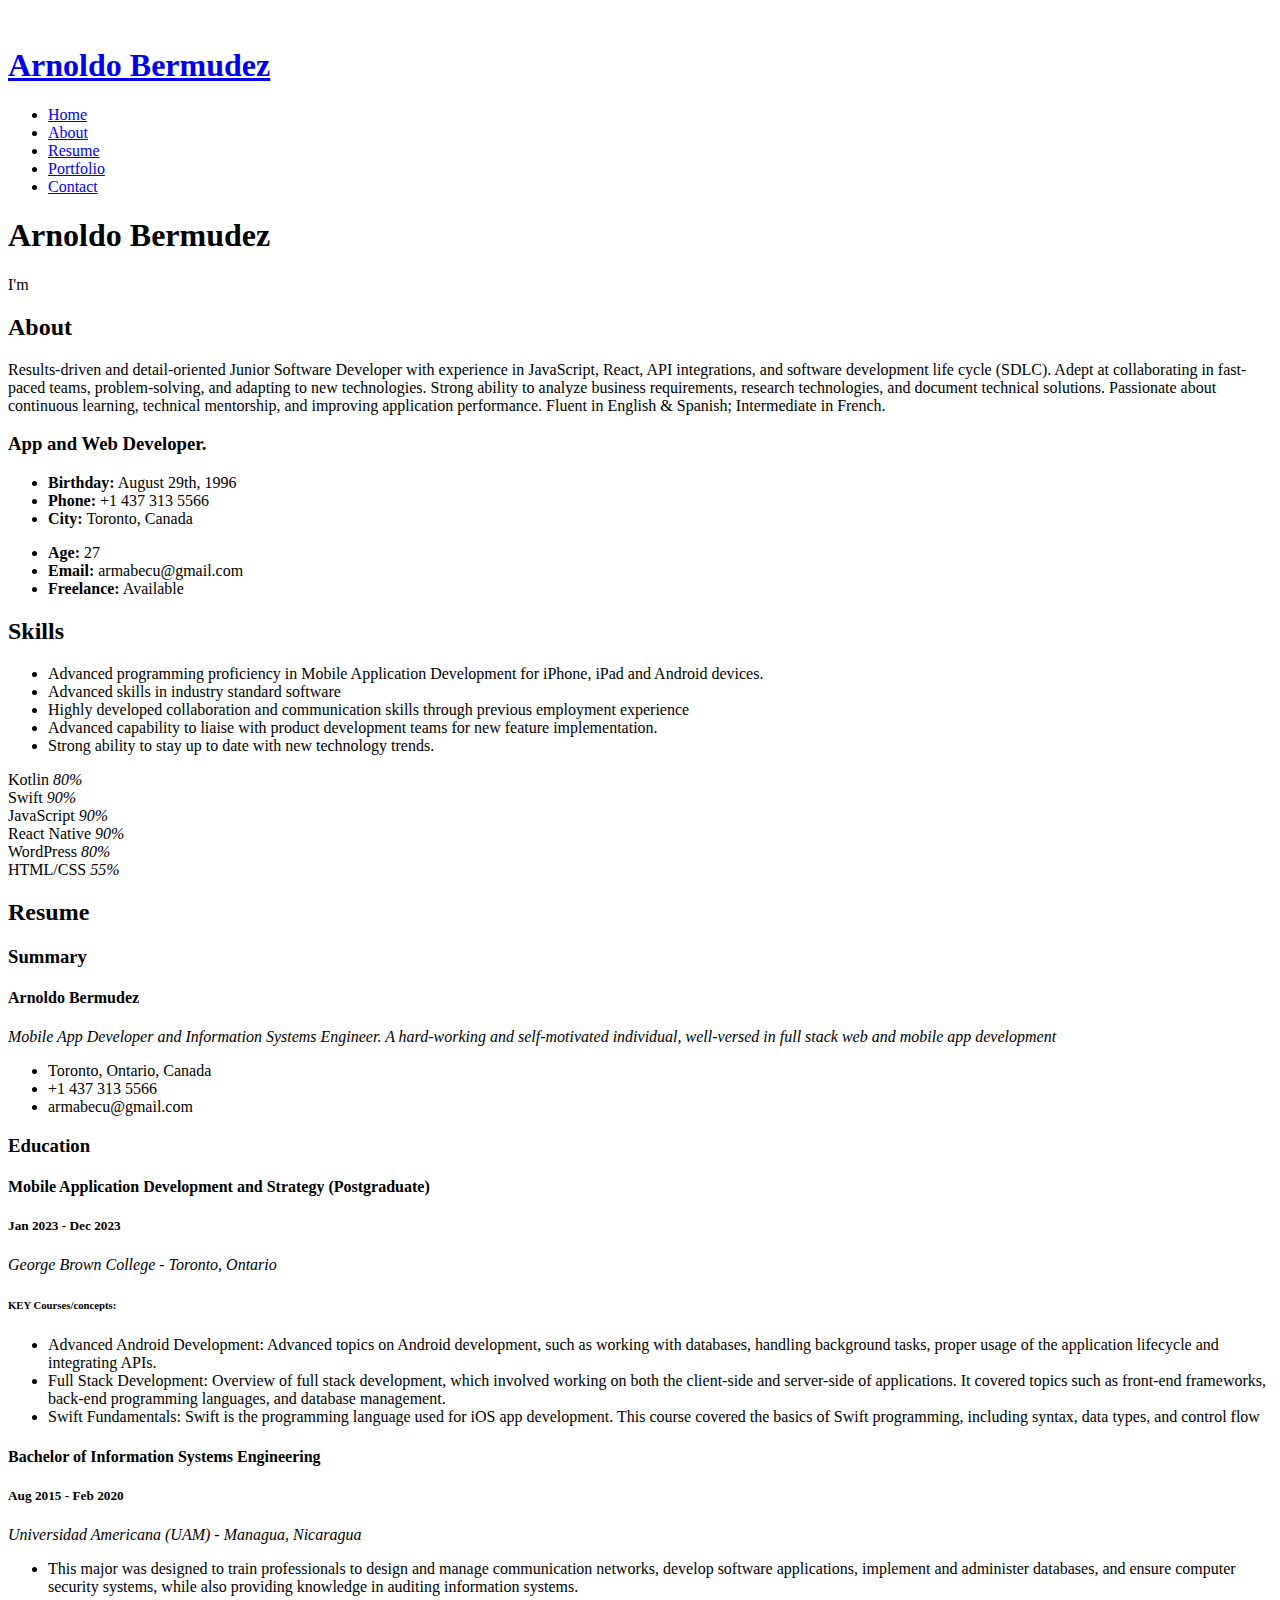
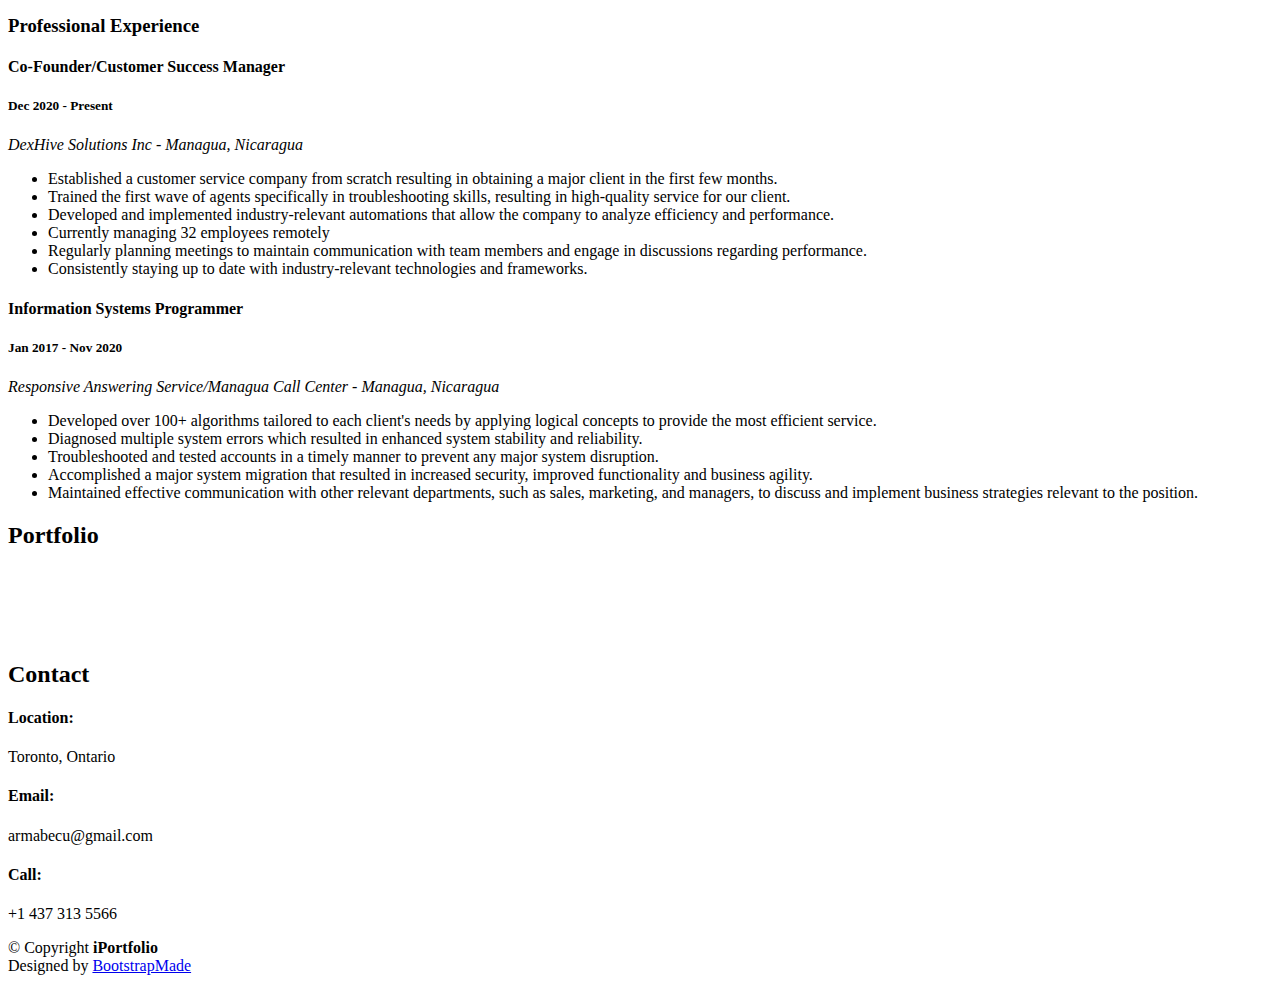
==== index.html @ 8bf71d26 "Update index.html" ====
<!DOCTYPE html>
<html lang="en">

<head>
  <meta charset="utf-8">
  <meta content="width=device-width, initial-scale=1.0" name="viewport">

  <title>Arnoldo Bermudez Portfolio Website</title>
  <meta content="" name="description">
  <meta content="" name="keywords">

  <!-- Favicons -->
  <link href="assets/img/favicon.png" rel="icon">
  <link href="assets/img/apple-touch-icon.png" rel="apple-touch-icon">

  <!-- Google Fonts -->
  <link
    href="https://fonts.googleapis.com/css?family=Open+Sans:300,300i,400,400i,600,600i,700,700i|Raleway:300,300i,400,400i,500,500i,600,600i,700,700i|Poppins:300,300i,400,400i,500,500i,600,600i,700,700i"
    rel="stylesheet">

  <!-- Vendor CSS Files -->
  <link href="assets/vendor/aos/aos.css" rel="stylesheet">
  <link href="assets/vendor/bootstrap/css/bootstrap.min.css" rel="stylesheet">
  <link href="assets/vendor/bootstrap-icons/bootstrap-icons.css" rel="stylesheet">
  <link href="assets/vendor/boxicons/css/boxicons.min.css" rel="stylesheet">
  <link href="assets/vendor/glightbox/css/glightbox.min.css" rel="stylesheet">
  <link href="assets/vendor/swiper/swiper-bundle.min.css" rel="stylesheet">

  <!-- Template Main CSS File -->
  <link href="assets/css/style.css" rel="stylesheet">

  <!-- =======================================================
  * Template Name: iPortfolio
  * Updated: Sep 18 2023 with Bootstrap v5.3.2
  * Template URL: https://bootstrapmade.com/iportfolio-bootstrap-portfolio-websites-template/
  * Author: BootstrapMade.com
  * License: https://bootstrapmade.com/license/
  ======================================================== -->
</head>

<body>

  <!-- ======= Mobile nav toggle button ======= -->
  <i class="bi bi-list mobile-nav-toggle d-xl-none"></i>

  <!-- ======= Header ======= -->
  <header id="header">
    <div class="d-flex flex-column">

      <div class="profile">
        <img src="assets/img/arnoldopic.jpg" alt="" class="img-fluid rounded-circle">
        <h1 class="text-light"><a href="index.html">Arnoldo Bermudez</a></h1>
        <div class="social-links mt-3 text-center">
          <a href="https://github.com/armabecu" target="_blank" class="github"><i class="bx bxl-github"></i></a>
          <a href="https://www.linkedin.com/in/arnoldo-m-bermudez-371217135/" target="_blank" class="linkedin"><i
              class="bx bxl-linkedin"></i></a>
        </div>
      </div>

      <nav id="navbar" class="nav-menu navbar">
        <ul>
          <li><a href="#hero" class="nav-link scrollto active"><i class="bx bx-home"></i> <span>Home</span></a></li>
          <li><a href="#about" class="nav-link scrollto"><i class="bx bx-user"></i> <span>About</span></a></li>
          <li><a href="#resume" class="nav-link scrollto"><i class="bx bx-file-blank"></i> <span>Resume</span></a></li>
          <li><a href="#portfolio" class="nav-link scrollto"><i class="bx bx-book-content"></i>
              <span>Portfolio</span></a></li>
          <li><a href="#contact" class="nav-link scrollto"><i class="bx bx-envelope"></i> <span>Contact</span></a></li>
        </ul>
      </nav><!-- .nav-menu -->
    </div>
  </header><!-- End Header -->

  <!-- ======= Hero Section ======= -->
  <section id="hero" class="d-flex flex-column justify-content-center align-items-center">
    <div class="hero-container" data-aos="fade-in">
      <h1>Arnoldo Bermudez</h1>
      <p>I'm <span class="typed" data-typed-items="a developer, an Engineer, a problem Solver"></span></p>
    </div>
  </section><!-- End Hero -->

  <main id="main">

    <!-- ======= About Section ======= -->
    <section id="about" class="about">
      <div class="container">

        <div class="section-title">
          <h2>About</h2>
          <p>Results-driven and detail-oriented Junior Software Developer with experience in JavaScript, React, API integrations, and software development life cycle (SDLC). Adept at collaborating in fast-paced teams, problem-solving, and adapting to new technologies. Strong ability to analyze business requirements, research technologies, and document technical solutions. Passionate about continuous learning, technical mentorship, and improving application performance. Fluent in English & Spanish; Intermediate in French. </p>
        </div>

        <div class="row">
          <!-- <div class="col-lg-4" data-aos="fade-right">
            <img src="assets/img/profile-img.jpg" class="img-fluid" alt="">
          </div> -->
          <div class="col-lg-8 pt-4 pt-lg-0 content" data-aos="fade-left">
            <h3>App and Web Developer.</h3>
            <div class="row">
              <div class="col-lg-6">
                <ul>
                  <li><i class="bi bi-chevron-right"></i> <strong>Birthday:</strong> <span>August 29th, 1996</span></li>
                  <!-- <li><i class="bi bi-chevron-right"></i> <strong>Website:</strong> <span>www.example.com</span></li> -->
                  <li><i class="bi bi-chevron-right"></i> <strong>Phone:</strong> <span>+1 437 313 5566</span></li>
                  <li><i class="bi bi-chevron-right"></i> <strong>City:</strong> <span>Toronto, Canada</span></li>
                </ul>
              </div>
              <div class="col-lg-6">
                <ul>
                  <li><i class="bi bi-chevron-right"></i> <strong>Age:</strong> <span>27</span></li>
                  <!-- <li><i class="bi bi-chevron-right"></i> <strong>Degree:</strong> <span>Master</span></li> -->
                  <li><i class="bi bi-chevron-right"></i> <strong>Email:</strong> <span>armabecu@gmail.com</span></li>
                  <li><i class="bi bi-chevron-right"></i> <strong>Freelance:</strong> <span>Available</span></li>
                </ul>
              </div>
            </div>
          </div>
        </div>

      </div>
    </section><!-- End About Section -->

    <!-- ======= Skills Section ======= -->
    <section id="skills" class="skills section-bg">
      <div class="container">

        <div class="section-title">
          <h2>Skills</h2>
          <ul>

            <li>Advanced programming proficiency in Mobile Application Development for iPhone, iPad and Android devices.
            </li>
            <li>Advanced skills in industry standard software</li>
            <li>Highly developed collaboration and communication skills through previous employment experience</li>
            <li>Advanced capability to liaise with product development teams for new feature implementation.</li>
            <li>Strong ability to stay up to date with new technology trends. </li>

          </ul>


        </div>

        <div class="row skills-content">

          <div class="col-lg-6" data-aos="fade-up">

            <div class="progress">
              <span class="skill">Kotlin <i class="val">80%</i></span>
              <div class="progress-bar-wrap">
                <div class="progress-bar" role="progressbar" aria-valuenow="80" aria-valuemin="0" aria-valuemax="100">
                </div>
              </div>
            </div>

            <div class="progress">
              <span class="skill">Swift <i class="val">90%</i></span>
              <div class="progress-bar-wrap">
                <div class="progress-bar" role="progressbar" aria-valuenow="90" aria-valuemin="0" aria-valuemax="100">
                </div>
              </div>
            </div>

            <div class="progress">
              <span class="skill">JavaScript <i class="val">90%</i></span>
              <div class="progress-bar-wrap">
                <div class="progress-bar" role="progressbar" aria-valuenow="90" aria-valuemin="0" aria-valuemax="100">
                </div>
              </div>
            </div>

          </div>

          <div class="col-lg-6" data-aos="fade-up" data-aos-delay="100">

            <div class="progress">
              <span class="skill">React Native <i class="val">90%</i></span>
              <div class="progress-bar-wrap">
                <div class="progress-bar" role="progressbar" aria-valuenow="90" aria-valuemin="0" aria-valuemax="100">
                </div>
              </div>
            </div>

            <div class="progress">
              <span class="skill">WordPress <i class="val">80%</i></span>
              <div class="progress-bar-wrap">
                <div class="progress-bar" role="progressbar" aria-valuenow="80" aria-valuemin="0" aria-valuemax="100">
                </div>
              </div>
            </div>

            <div class="progress">
              <span class="skill">HTML/CSS <i class="val">55%</i></span>
              <div class="progress-bar-wrap">
                <div class="progress-bar" role="progressbar" aria-valuenow="85" aria-valuemin="0" aria-valuemax="100">
                </div>
              </div>
            </div>

          </div>

        </div>

      </div>
    </section><!-- End Skills Section -->

    <!-- ======= Resume Section ======= -->
    <section id="resume" class="resume">
      <div class="container">

        <div class="section-title">
          <h2>Resume</h2>
        </div>

        <div class="row">
          <div class="col-lg-6" data-aos="fade-up">
            <h3 class="resume-title">Summary</h3>
            <div class="resume-item pb-0">
              <h4>Arnoldo Bermudez</h4>
              <p><em>Mobile App Developer and Information Systems Engineer. A hard-working and self-motivated individual,
                  well-versed in full stack web and mobile app development</em></p>
              <ul>
                <li>Toronto, Ontario, Canada</li>
                <li>+1 437 313 5566</li>
                <li>armabecu@gmail.com</li>
              </ul>
            </div>

            <h3 class="resume-title">Education</h3>
            <div class="resume-item">
              <h4>Mobile Application Development and Strategy (Postgraduate)</h4>
              <h5>Jan 2023 - Dec 2023</h5>
              <p><em>George Brown College - Toronto, Ontario</em></p>
              <h6>KEY Courses/concepts:</h6>
              <ul>
                <li>Advanced Android Development: Advanced topics on Android development, such as working with
                  databases, handling background tasks, proper usage of the application lifecycle and integrating APIs.
                </li>
                <li>Full Stack Development: Overview of full stack development, which involved working on both the
                  client-side and server-side of applications. It covered topics such as front-end frameworks, back-end
                  programming languages, and database management.
                </li>
                <li>Swift Fundamentals: Swift is the programming language used for iOS app development. This course
                  covered the basics of Swift programming, including syntax, data types, and control flow
                </li>
              </ul>
            </div>
            <div class="resume-item">
              <h4>Bachelor of Information Systems Engineering</h4>
              <h5>Aug 2015 - Feb 2020</h5>
              <p><em>Universidad Americana (UAM) - Managua, Nicaragua</em></p>
              <ul>
                <li>This major was designed to train professionals to design and manage communication networks, develop
                  software applications, implement and administer databases, and ensure computer security systems, while
                  also providing knowledge in auditing information systems.
                </li>
              </ul>
            </div>
          </div>
          <div class="col-lg-6" data-aos="fade-up" data-aos-delay="100">
            <h3 class="resume-title">Professional Experience</h3>
            <div class="resume-item">
              <h4>Co-Founder/Customer Success Manager</h4>
              <h5>Dec 2020 - Present</h5>
              <p><em>DexHive Solutions Inc - Managua, Nicaragua</em></p>
              <ul>
                <li>Established a customer service company from scratch resulting in obtaining a major client in the
                  first few months. </li>
                <li>Trained the first wave of agents specifically in troubleshooting skills, resulting in high-quality
                  service for our client.</li>
                <li>Developed and implemented industry-relevant automations that allow the company to analyze efficiency
                  and performance.</li>
                <li>Currently managing 32 employees remotely </li>
                <li>Regularly planning meetings to maintain communication with team members and engage in discussions
                  regarding performance.</li>
                <li>Consistently staying up to date with industry-relevant technologies and frameworks. </li>
              </ul>
            </div>
            <div class="resume-item">
              <h4>Information Systems Programmer</h4>
              <h5>Jan 2017 - Nov 2020</h5>
              <p><em>Responsive Answering Service/Managua Call Center - Managua, Nicaragua</em></p>
              <ul>
                <li>Developed over 100+ algorithms tailored to each client's needs by applying logical concepts to
                  provide the most efficient service.</li>
                <li>Diagnosed multiple system errors which resulted in enhanced system stability and reliability.</li>
                <li>Troubleshooted and tested accounts in a timely manner to prevent any major system disruption.</li>
                <li>Accomplished a major system migration that resulted in increased security, improved functionality
                  and business agility. </li>
                <li>Maintained effective communication with other relevant departments, such as sales, marketing, and
                  managers, to discuss and implement business strategies relevant to the position.</li>
              </ul>
            </div>
          </div>
        </div>

      </div>
    </section><!-- End Resume Section -->

    <!-- ======= Portfolio Section ======= -->
    <section id="portfolio" class="portfolio section-bg">
      <div class="container">

        <div class="section-title">
          <h2>Portfolio</h2>
        </div>

        <!-- <div class="row" data-aos="fade-up">
          <div class="col-lg-12 d-flex justify-content-center">
            <ul id="portfolio-flters">
              <li data-filter="*" class="filter-active">All</li>
              <li data-filter=".filter-app">App</li>
              <li data-filter=".filter-card">Card</li>
              <li data-filter=".filter-web">Web</li>
            </ul>
          </div>
        </div> -->

        <div class="row portfolio-container" data-aos="fade-up" data-aos-delay="100">

          <div class="col-lg-4 col-md-6 portfolio-item filter-app">
            <div class="portfolio-wrap">
              <img src="assets/img/portfolio/sportlyst.jpg" class="img-fluid" alt="">
              <div class="portfolio-links">
                <a href="assets/img/portfolio/sportlyst.jpg" data-gallery="portfolioGallery"
                  class="portfolio-lightbox" title="Sportlyst App"><i class="bx bx-plus"></i></a>
                <a href="https://github.com/AayRatt/Sportlyst" target="_blank" title="See project in Github"><i class="bx bx-link"></i></a>
              </div>
            </div>
          </div>

          <div class="col-lg-4 col-md-6 portfolio-item filter-web">
            <div class="portfolio-wrap">
              <img src="assets/img/portfolio/rental.jpg" class="img-fluid" alt="">
              <div class="portfolio-links">
                <a href="assets/img/portfolio/rental.jpg" data-gallery="portfolioGallery"
                  class="portfolio-lightbox" title="Car Rental App"><i class="bx bx-plus"></i></a>
                <a href="https://github.com/armabecu/UserApp" target="_blank" title="See project in Github"><i class="bx bx-link"></i></a>
              </div>
            </div>
          </div>

          <div class="col-lg-4 col-md-6 portfolio-item filter-app">
            <div class="portfolio-wrap">
              <img src="assets/img/portfolio/seatgeek.jpg" class="img-fluid" alt="">
              <div class="portfolio-links">
                <a href="assets/img/portfolio/seatgeek.jpg" data-gallery="portfolioGallery"
                  class="portfolio-lightbox" title="Event Finder App"><i class="bx bx-plus"></i></a>
                <a href="https://github.com/armabecu"  target="_blank" title="See project in Github"><i class="bx bx-link"></i></a>
              </div>
            </div>
          </div>

          <div class="col-lg-4 col-md-6 portfolio-item filter-card">
            <div class="portfolio-wrap">
              <img src="assets/img/portfolio/parks.jpg" class="img-fluid" alt="">
              <div class="portfolio-links">
                <a href="assets/img/portfolio/parks.jpg" data-gallery="portfolioGallery"
                  class="portfolio-lightbox" title="National Parks App"><i class="bx bx-plus"></i></a>
                <a href="https://github.com/armabecu/USNationalParks" target="_blank"  title="See project in Github"><i class="bx bx-link"></i></a>
              </div>
            </div>
          </div>

          <!-- <div class="col-lg-4 col-md-6 portfolio-item filter-web">
            <div class="portfolio-wrap">
              <img src="assets/img/portfolio/portfolio-5.jpg" class="img-fluid" alt="">
              <div class="portfolio-links">
                <a href="assets/img/portfolio/portfolio-5.jpg" data-gallery="portfolioGallery"
                  class="portfolio-lightbox" title="Web 2"><i class="bx bx-plus"></i></a>
                <a href="portfolio-details.html" title="See project in Github"><i class="bx bx-link"></i></a>
              </div>
            </div>
          </div> -->

          <!-- <div class="col-lg-4 col-md-6 portfolio-item filter-app">
            <div class="portfolio-wrap">
              <img src="assets/img/portfolio/portfolio-6.jpg" class="img-fluid" alt="">
              <div class="portfolio-links">
                <a href="assets/img/portfolio/portfolio-6.jpg" data-gallery="portfolioGallery"
                  class="portfolio-lightbox" title="App 3"><i class="bx bx-plus"></i></a>
                <a href="portfolio-details.html" title="See project in Github"><i class="bx bx-link"></i></a>
              </div>
            </div>
          </div>

          <div class="col-lg-4 col-md-6 portfolio-item filter-card">
            <div class="portfolio-wrap">
              <img src="assets/img/portfolio/portfolio-7.jpg" class="img-fluid" alt="">
              <div class="portfolio-links">
                <a href="assets/img/portfolio/portfolio-7.jpg" data-gallery="portfolioGallery"
                  class="portfolio-lightbox" title="Card 1"><i class="bx bx-plus"></i></a>
                <a href="portfolio-details.html" title="See project in Github"><i class="bx bx-link"></i></a>
              </div>
            </div>
          </div>

          <div class="col-lg-4 col-md-6 portfolio-item filter-card">
            <div class="portfolio-wrap">
              <img src="assets/img/portfolio/portfolio-8.jpg" class="img-fluid" alt="">
              <div class="portfolio-links">
                <a href="assets/img/portfolio/portfolio-8.jpg" data-gallery="portfolioGallery"
                  class="portfolio-lightbox" title="Card 3"><i class="bx bx-plus"></i></a>
                <a href="portfolio-details.html" title="See project in Github"><i class="bx bx-link"></i></a>
              </div>
            </div>
          </div>

          <div class="col-lg-4 col-md-6 portfolio-item filter-web">
            <div class="portfolio-wrap">
              <img src="assets/img/portfolio/portfolio-9.jpg" class="img-fluid" alt="">
              <div class="portfolio-links">
                <a href="assets/img/portfolio/portfolio-9.jpg" data-gallery="portfolioGallery"
                  class="portfolio-lightbox" title="Web 3"><i class="bx bx-plus"></i></a>
                <a href="portfolio-details.html" title="See project in Github"><i class="bx bx-link"></i></a>
              </div>
            </div>
          </div> -->

        </div>

      </div>
    </section><!-- End Portfolio Section -->

    <!-- ======= Contact Section ======= -->
    <section id="contact" class="contact">
      <div class="container">

        <div class="section-title">
          <h2>Contact</h2>
        </div>

        <div class="row" data-aos="fade-in">

          <div class="col-lg-5 d-flex align-items-stretch">
            <div class="info">
              <div class="address">
                <i class="bi bi-geo-alt"></i>
                <h4>Location:</h4>
                <p>Toronto, Ontario</p>
              </div>

              <div class="email">
                <i class="bi bi-envelope"></i>
                <h4>Email:</h4>
                <p>armabecu@gmail.com</p>
              </div>

              <div class="phone">
                <i class="bi bi-phone"></i>
                <h4>Call:</h4>
                <p>+1 437 313 5566</p>
              </div>
            </div>

          </div>

          <!-- <div class="col-lg-7 mt-5 mt-lg-0 d-flex align-items-stretch">
            <form action="forms/contact.php" method="post" role="form" class="php-email-form">
              <div class="row">
                <div class="form-group col-md-6">
                  <label for="name">Your Name</label>
                  <input type="text" name="name" class="form-control" id="name" required>
                </div>
                <div class="form-group col-md-6">
                  <label for="name">Your Email</label>
                  <input type="email" class="form-control" name="email" id="email" required>
                </div>
              </div>
              <div class="form-group">
                <label for="name">Subject</label>
                <input type="text" class="form-control" name="subject" id="subject" required>
              </div>
              <div class="form-group">
                <label for="name">Message</label>
                <textarea class="form-control" name="message" rows="10" required></textarea>
              </div>
              <div class="my-3">
                <div class="loading">Loading</div>
                <div class="error-message"></div>
                <div class="sent-message">Your message has been sent. Thank you!</div>
              </div>
              <div class="text-center"><button type="submit">Send Message</button></div>
            </form>
          </div> -->

        </div>

      </div>
    </section><!-- End Contact Section -->

  </main><!-- End #main -->

  <!-- ======= Footer ======= -->
  <footer id="footer">
    <div class="container">
      <div class="copyright">
        &copy; Copyright <strong><span>iPortfolio</span></strong>
      </div>
      <div class="credits">
        <!-- All the links in the footer should remain intact. -->
        <!-- You can delete the links only if you purchased the pro version. -->
        <!-- Licensing information: https://bootstrapmade.com/license/ -->
        <!-- Purchase the pro version with working PHP/AJAX contact form: https://bootstrapmade.com/iportfolio-bootstrap-portfolio-websites-template/ -->
        Designed by <a href="https://bootstrapmade.com/">BootstrapMade</a>
      </div>
    </div>
  </footer><!-- End  Footer -->

  <a href="#" class="back-to-top d-flex align-items-center justify-content-center"><i
      class="bi bi-arrow-up-short"></i></a>

  <!-- Vendor JS Files -->
  <script src="assets/vendor/purecounter/purecounter_vanilla.js"></script>
  <script src="assets/vendor/aos/aos.js"></script>
  <script src="assets/vendor/bootstrap/js/bootstrap.bundle.min.js"></script>
  <script src="assets/vendor/glightbox/js/glightbox.min.js"></script>
  <script src="assets/vendor/isotope-layout/isotope.pkgd.min.js"></script>
  <script src="assets/vendor/swiper/swiper-bundle.min.js"></script>
  <script src="assets/vendor/typed.js/typed.umd.js"></script>
  <script src="assets/vendor/waypoints/noframework.waypoints.js"></script>
  <script src="assets/vendor/php-email-form/validate.js"></script>

  <!-- Template Main JS File -->
  <script src="assets/js/main.js"></script>

</body>

</html>
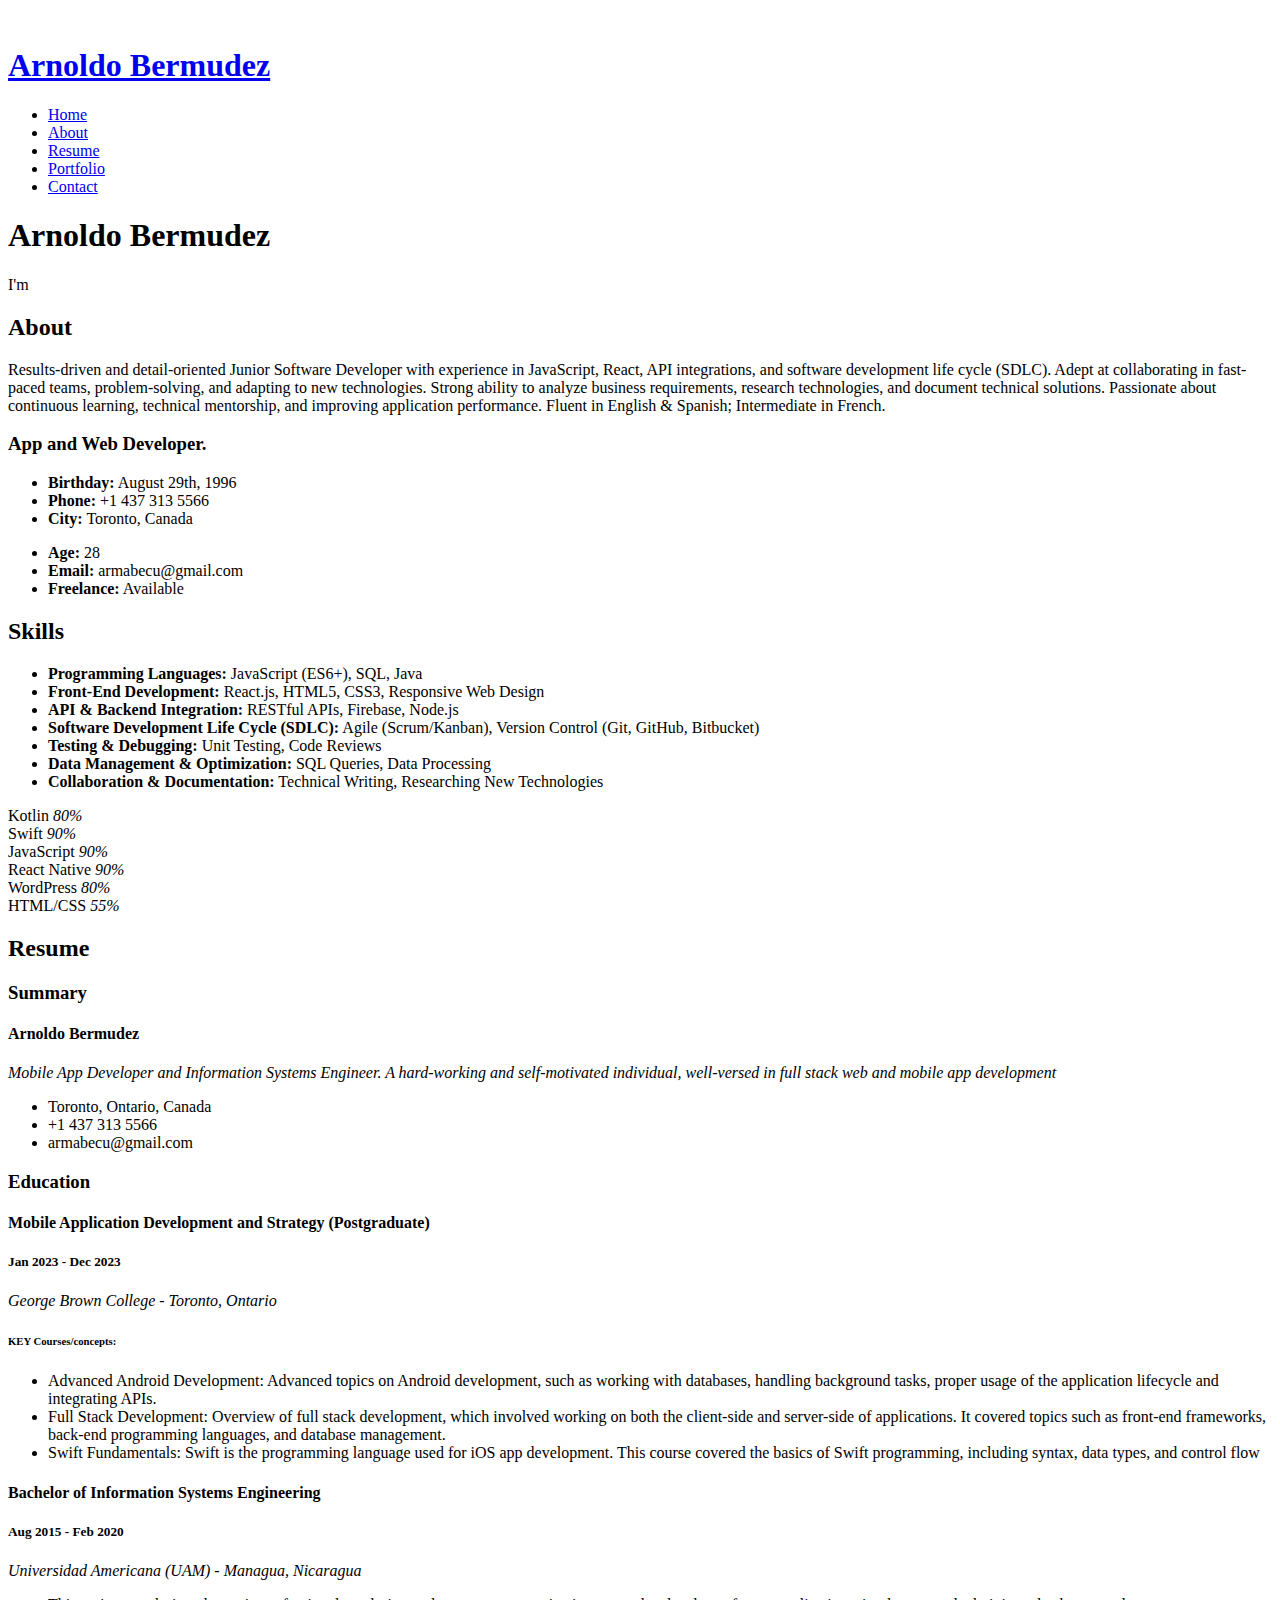
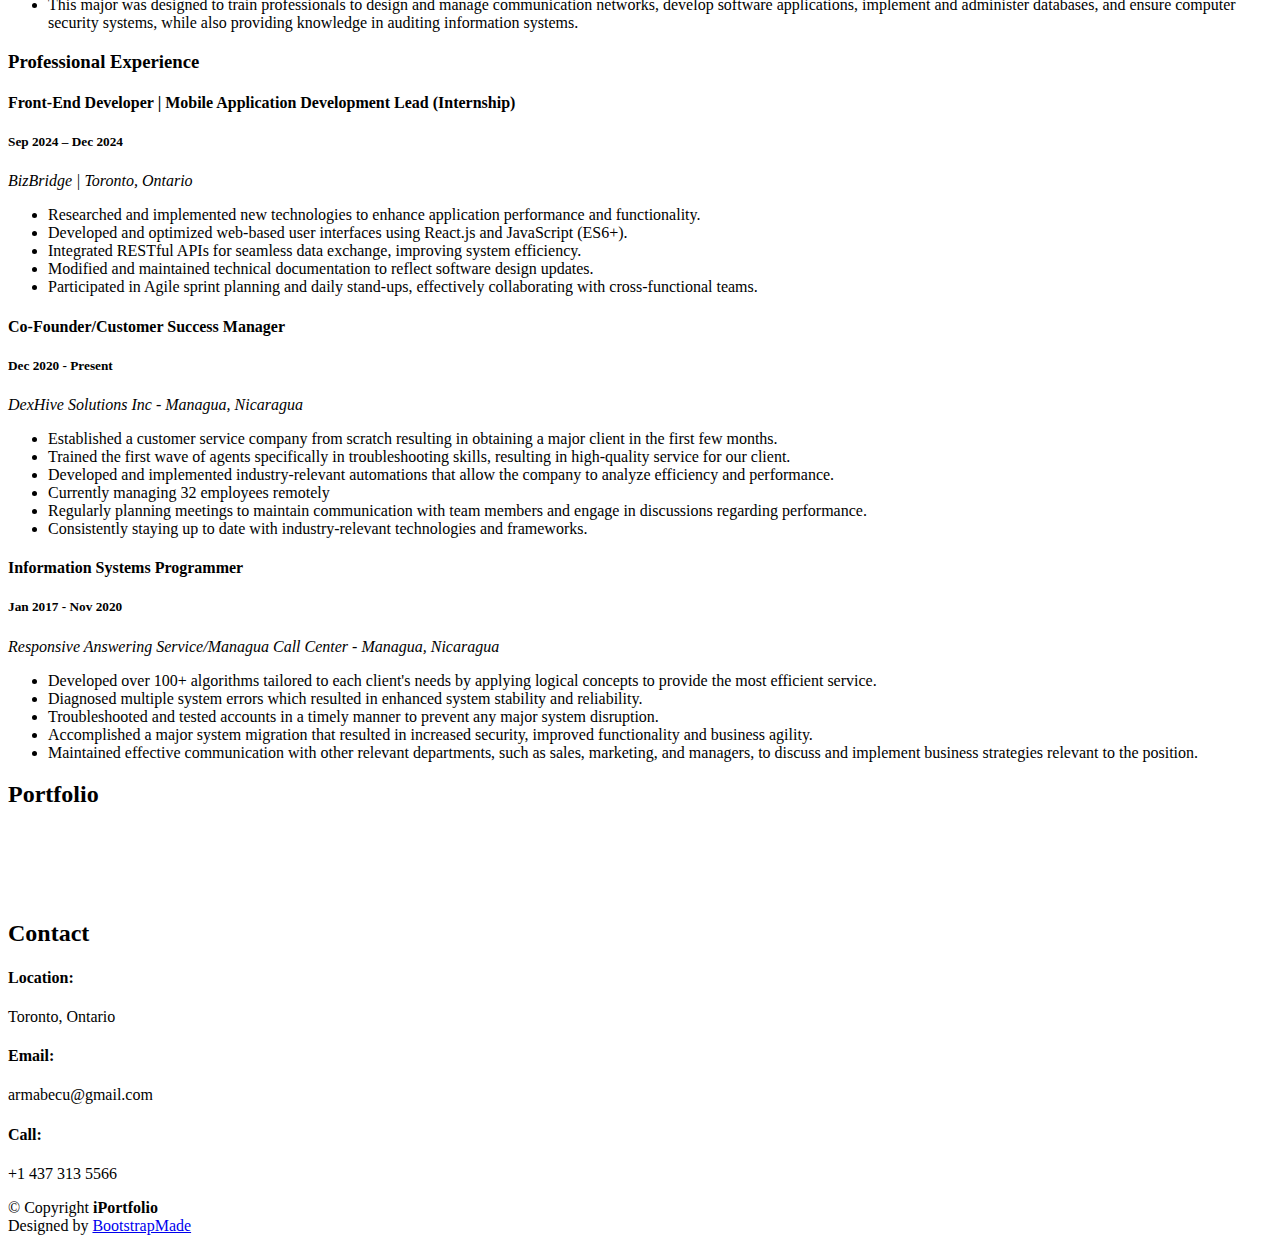
==== commit 91462a50: "Update index.html" ====
--- a/index.html
+++ b/index.html
@@ -106,7 +106,7 @@
               </div>
               <div class="col-lg-6">
                 <ul>
-                  <li><i class="bi bi-chevron-right"></i> <strong>Age:</strong> <span>27</span></li>
+                  <li><i class="bi bi-chevron-right"></i> <strong>Age:</strong> <span>28</span></li>
                   <!-- <li><i class="bi bi-chevron-right"></i> <strong>Degree:</strong> <span>Master</span></li> -->
                   <li><i class="bi bi-chevron-right"></i> <strong>Email:</strong> <span>armabecu@gmail.com</span></li>
                   <li><i class="bi bi-chevron-right"></i> <strong>Freelance:</strong> <span>Available</span></li>
@@ -127,12 +127,13 @@
           <h2>Skills</h2>
           <ul>
 
-            <li>Advanced programming proficiency in Mobile Application Development for iPhone, iPad and Android devices.
-            </li>
-            <li>Advanced skills in industry standard software</li>
-            <li>Highly developed collaboration and communication skills through previous employment experience</li>
-            <li>Advanced capability to liaise with product development teams for new feature implementation.</li>
-            <li>Strong ability to stay up to date with new technology trends. </li>
+    <li><strong>Programming Languages:</strong> JavaScript (ES6+), SQL, Java</li>
+    <li><strong>Front-End Development:</strong> React.js, HTML5, CSS3, Responsive Web Design</li>
+    <li><strong>API & Backend Integration:</strong> RESTful APIs, Firebase, Node.js</li>
+    <li><strong>Software Development Life Cycle (SDLC):</strong> Agile (Scrum/Kanban), Version Control (Git, GitHub, Bitbucket)</li>
+    <li><strong>Testing & Debugging:</strong> Unit Testing, Code Reviews</li>
+    <li><strong>Data Management & Optimization:</strong> SQL Queries, Data Processing</li>
+    <li><strong>Collaboration & Documentation:</strong> Technical Writing, Researching New Technologies</li>
 
           </ul>
 
@@ -258,6 +259,19 @@
           <div class="col-lg-6" data-aos="fade-up" data-aos-delay="100">
             <h3 class="resume-title">Professional Experience</h3>
             <div class="resume-item">
+    <h4>Front-End Developer | Mobile Application Development Lead (Internship)</h4>
+    <h5>Sep 2024 – Dec 2024</h5>
+    <p><em>BizBridge | Toronto, Ontario</em></p>
+    <ul>
+        <li>Researched and implemented new technologies to enhance application performance and functionality.</li>
+        <li>Developed and optimized web-based user interfaces using React.js and JavaScript (ES6+).</li>
+        <li>Integrated RESTful APIs for seamless data exchange, improving system efficiency.</li>
+        <li>Modified and maintained technical documentation to reflect software design updates.</li>
+        <li>Participated in Agile sprint planning and daily stand-ups, effectively collaborating with cross-functional teams.</li>
+    </ul>
+</div>
+
+            <div class="resume-item">
               <h4>Co-Founder/Customer Success Manager</h4>
               <h5>Dec 2020 - Present</h5>
               <p><em>DexHive Solutions Inc - Managua, Nicaragua</em></p>
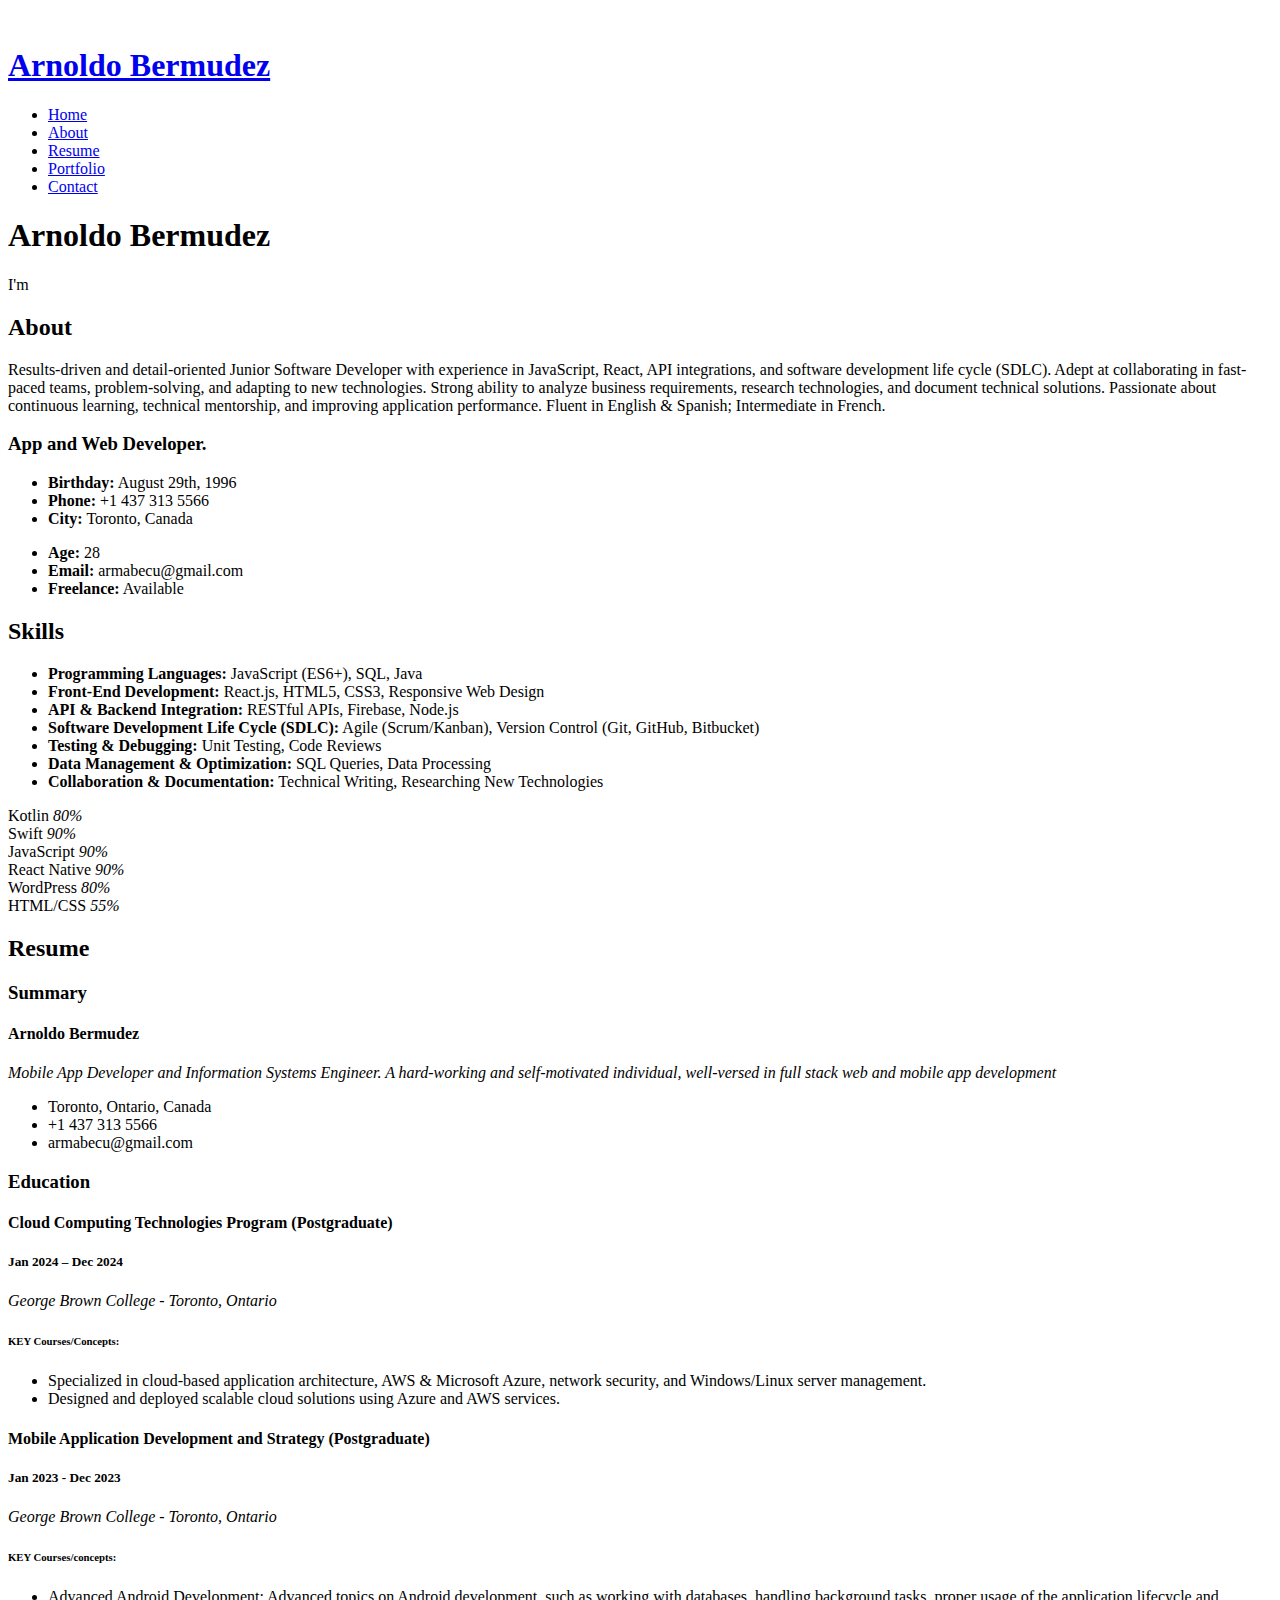
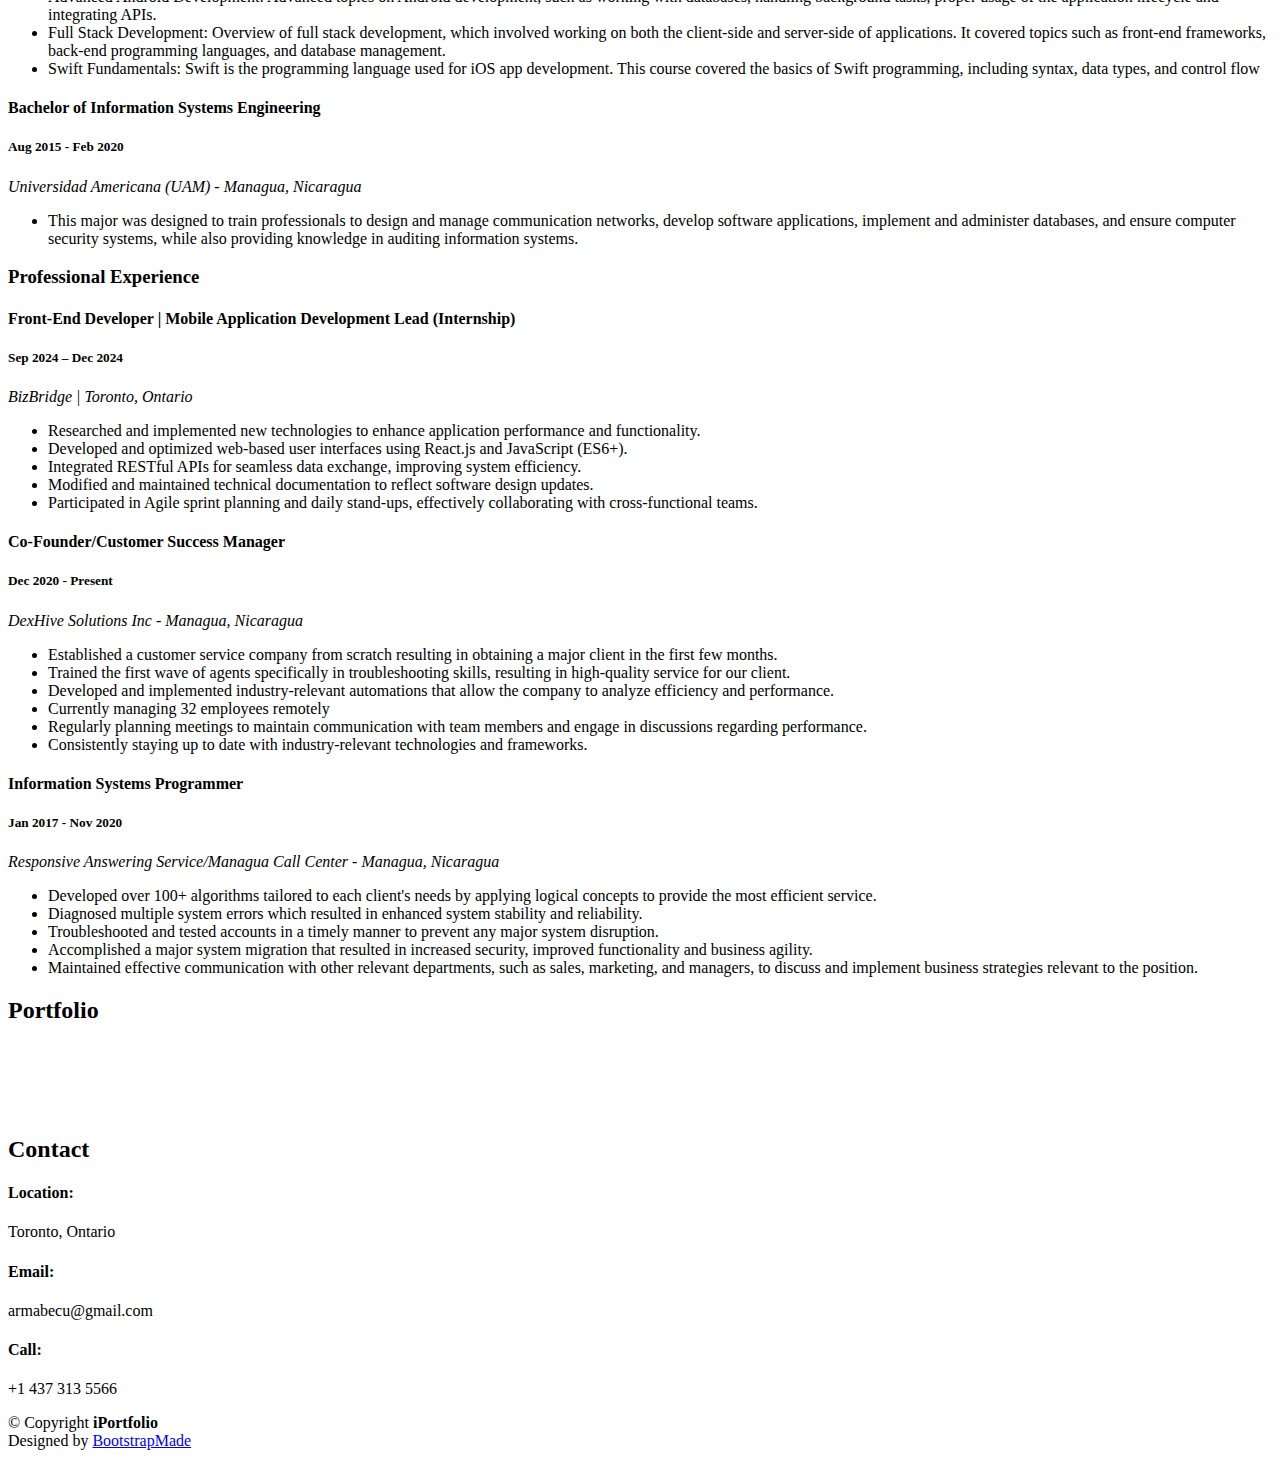
==== commit 1b19e5a3: "Update index.html" ====
--- a/index.html
+++ b/index.html
@@ -226,6 +226,17 @@
             </div>
 
             <h3 class="resume-title">Education</h3>
+            <div class="resume-item">
+    <h4>Cloud Computing Technologies Program (Postgraduate)</h4>
+    <h5>Jan 2024 – Dec 2024</h5>
+    <p><em>George Brown College - Toronto, Ontario</em></p>
+    <h6>KEY Courses/Concepts:</h6>
+    <ul>
+        <li>Specialized in cloud-based application architecture, AWS & Microsoft Azure, network security, and Windows/Linux server management.</li>
+        <li>Designed and deployed scalable cloud solutions using Azure and AWS services.</li>
+    </ul>
+</div>
+
             <div class="resume-item">
               <h4>Mobile Application Development and Strategy (Postgraduate)</h4>
               <h5>Jan 2023 - Dec 2023</h5>
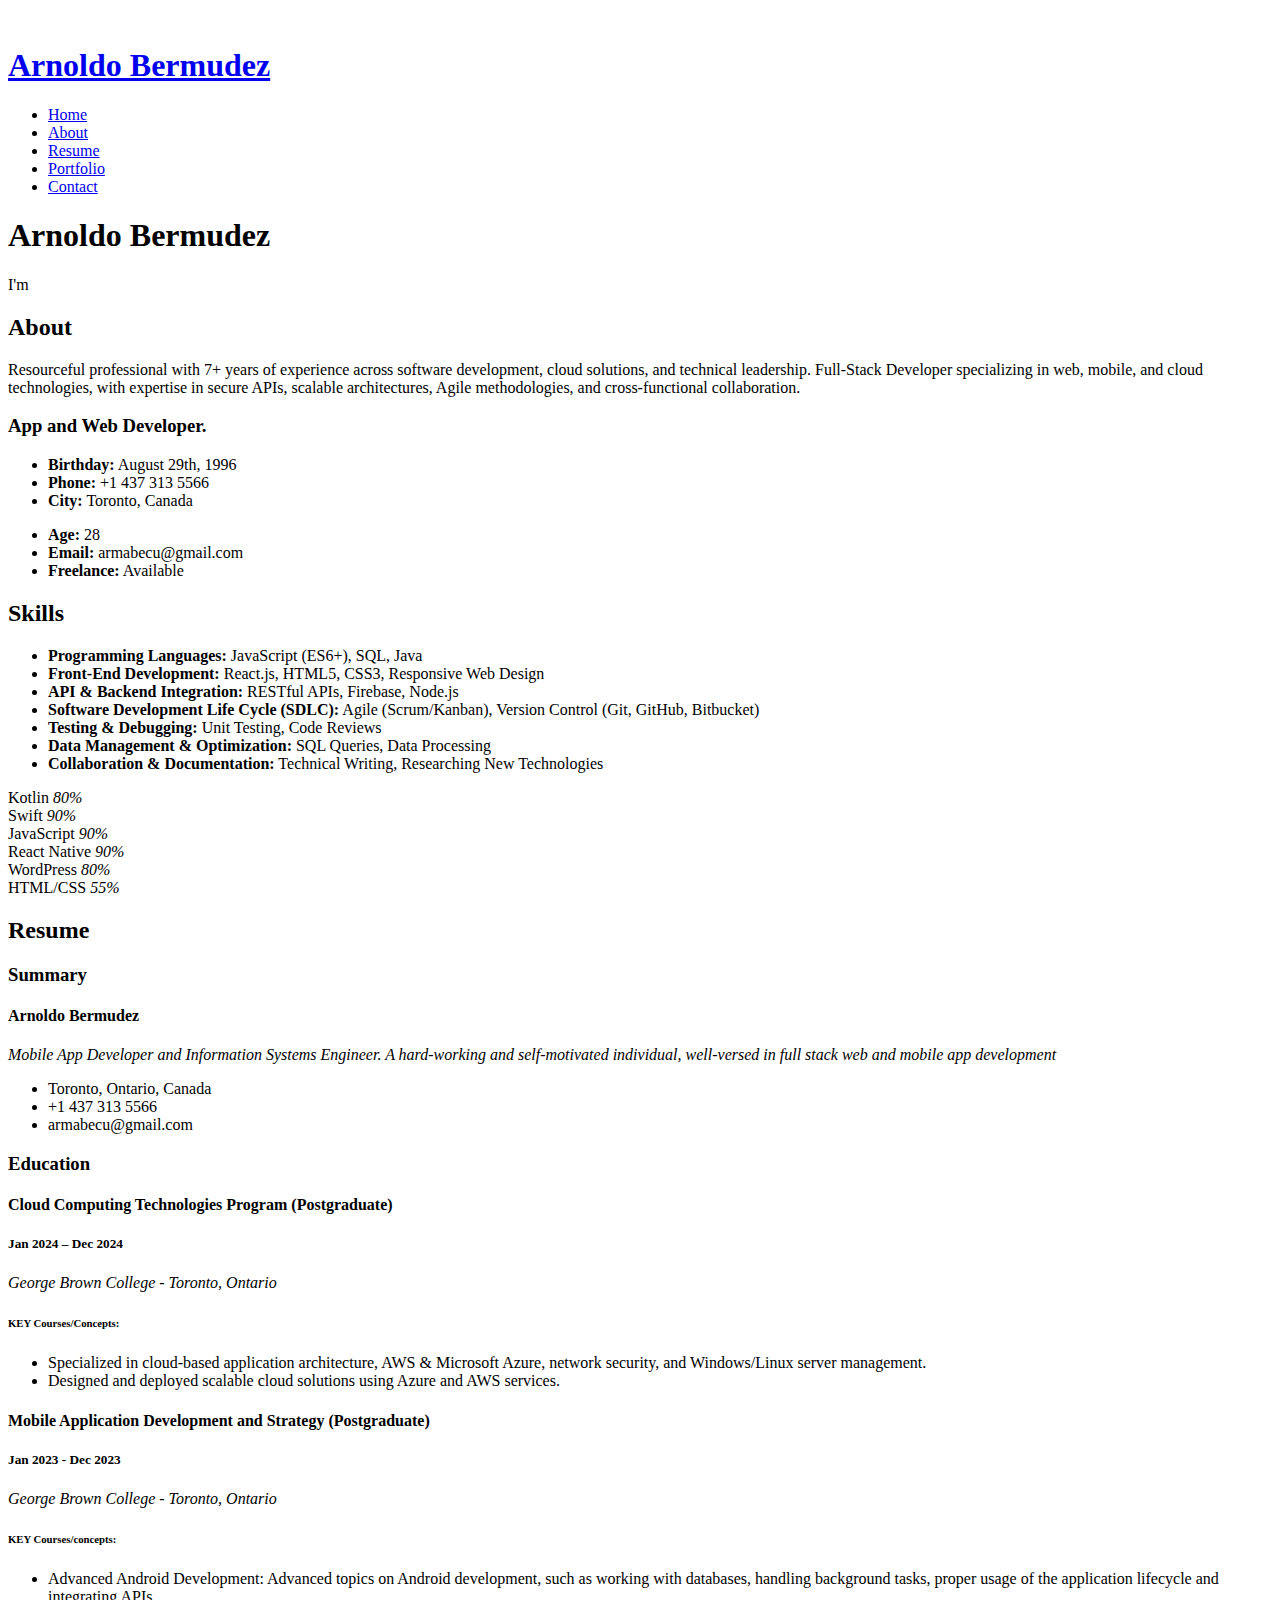
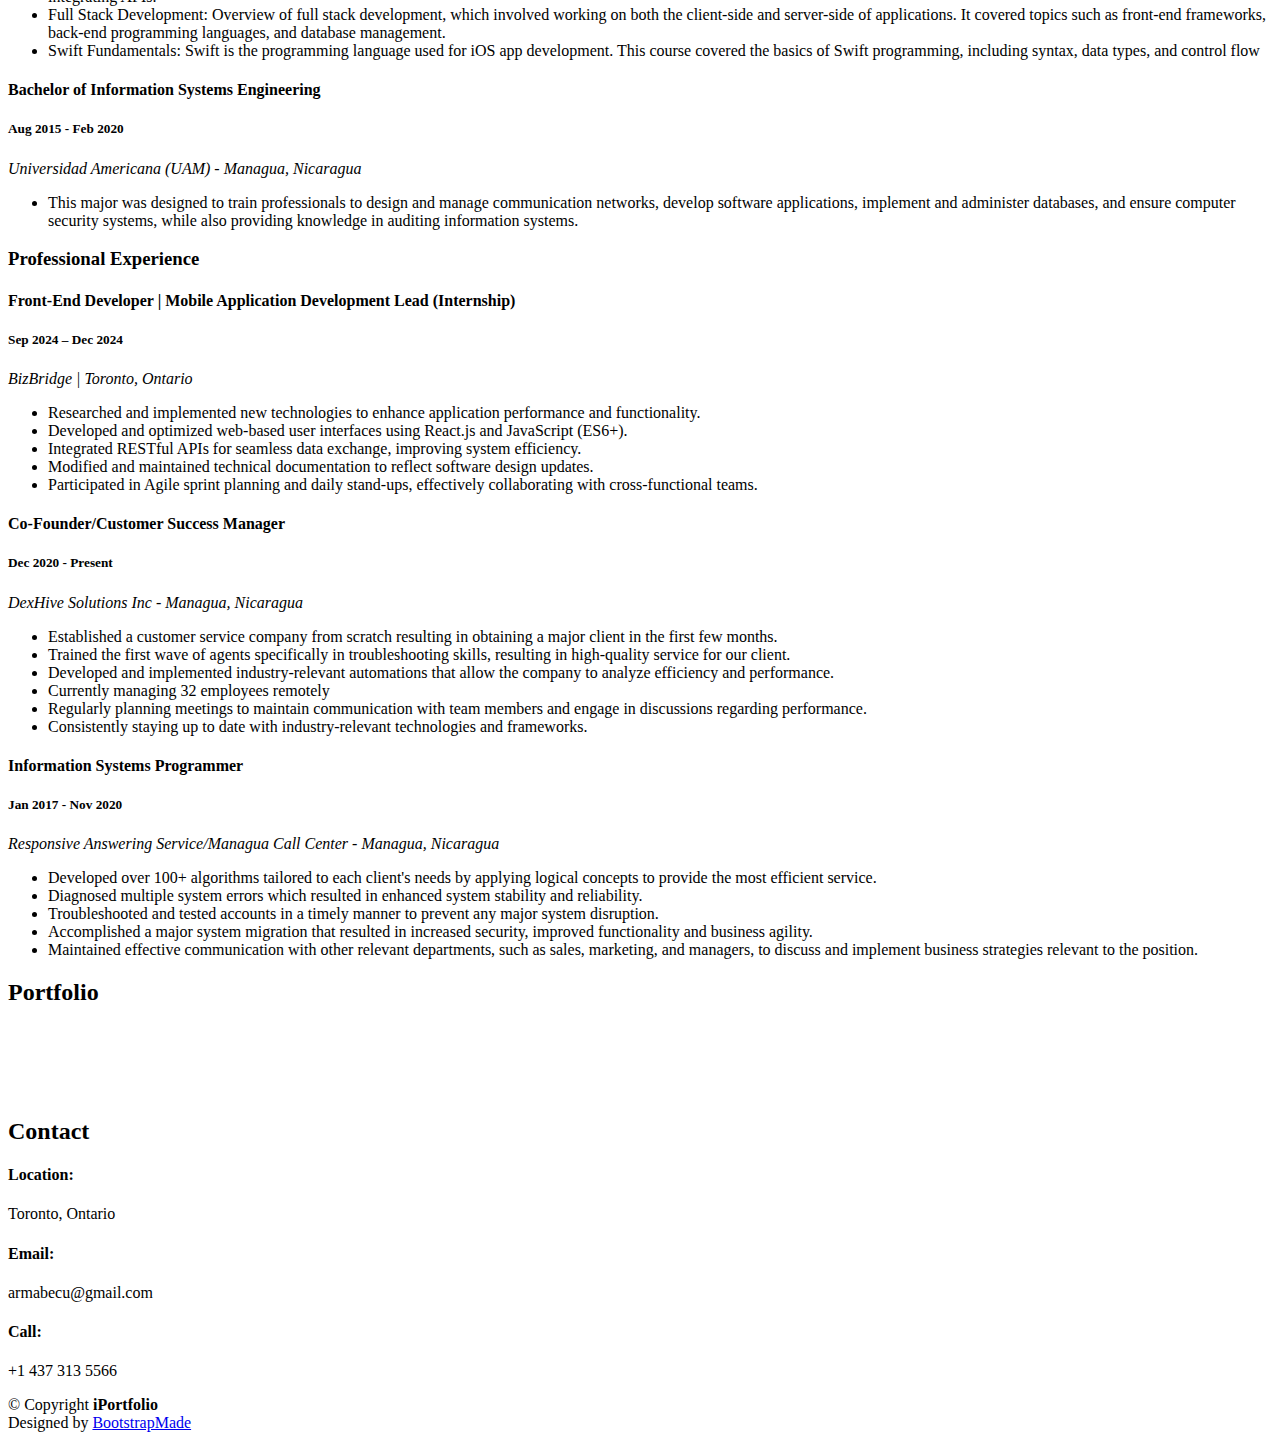
==== commit 9eeb6829: "Summary Update" ====
--- a/index.html
+++ b/index.html
@@ -86,7 +86,9 @@
 
         <div class="section-title">
           <h2>About</h2>
-          <p>Results-driven and detail-oriented Junior Software Developer with experience in JavaScript, React, API integrations, and software development life cycle (SDLC). Adept at collaborating in fast-paced teams, problem-solving, and adapting to new technologies. Strong ability to analyze business requirements, research technologies, and document technical solutions. Passionate about continuous learning, technical mentorship, and improving application performance. Fluent in English & Spanish; Intermediate in French. </p>
+          <p>Resourceful professional with 7+ years of experience across software development, cloud solutions, and technical
+leadership. Full-Stack Developer specializing in web, mobile, and cloud technologies, with expertise in secure APIs,
+scalable architectures, Agile methodologies, and cross-functional collaboration. </p>
         </div>
 
         <div class="row">
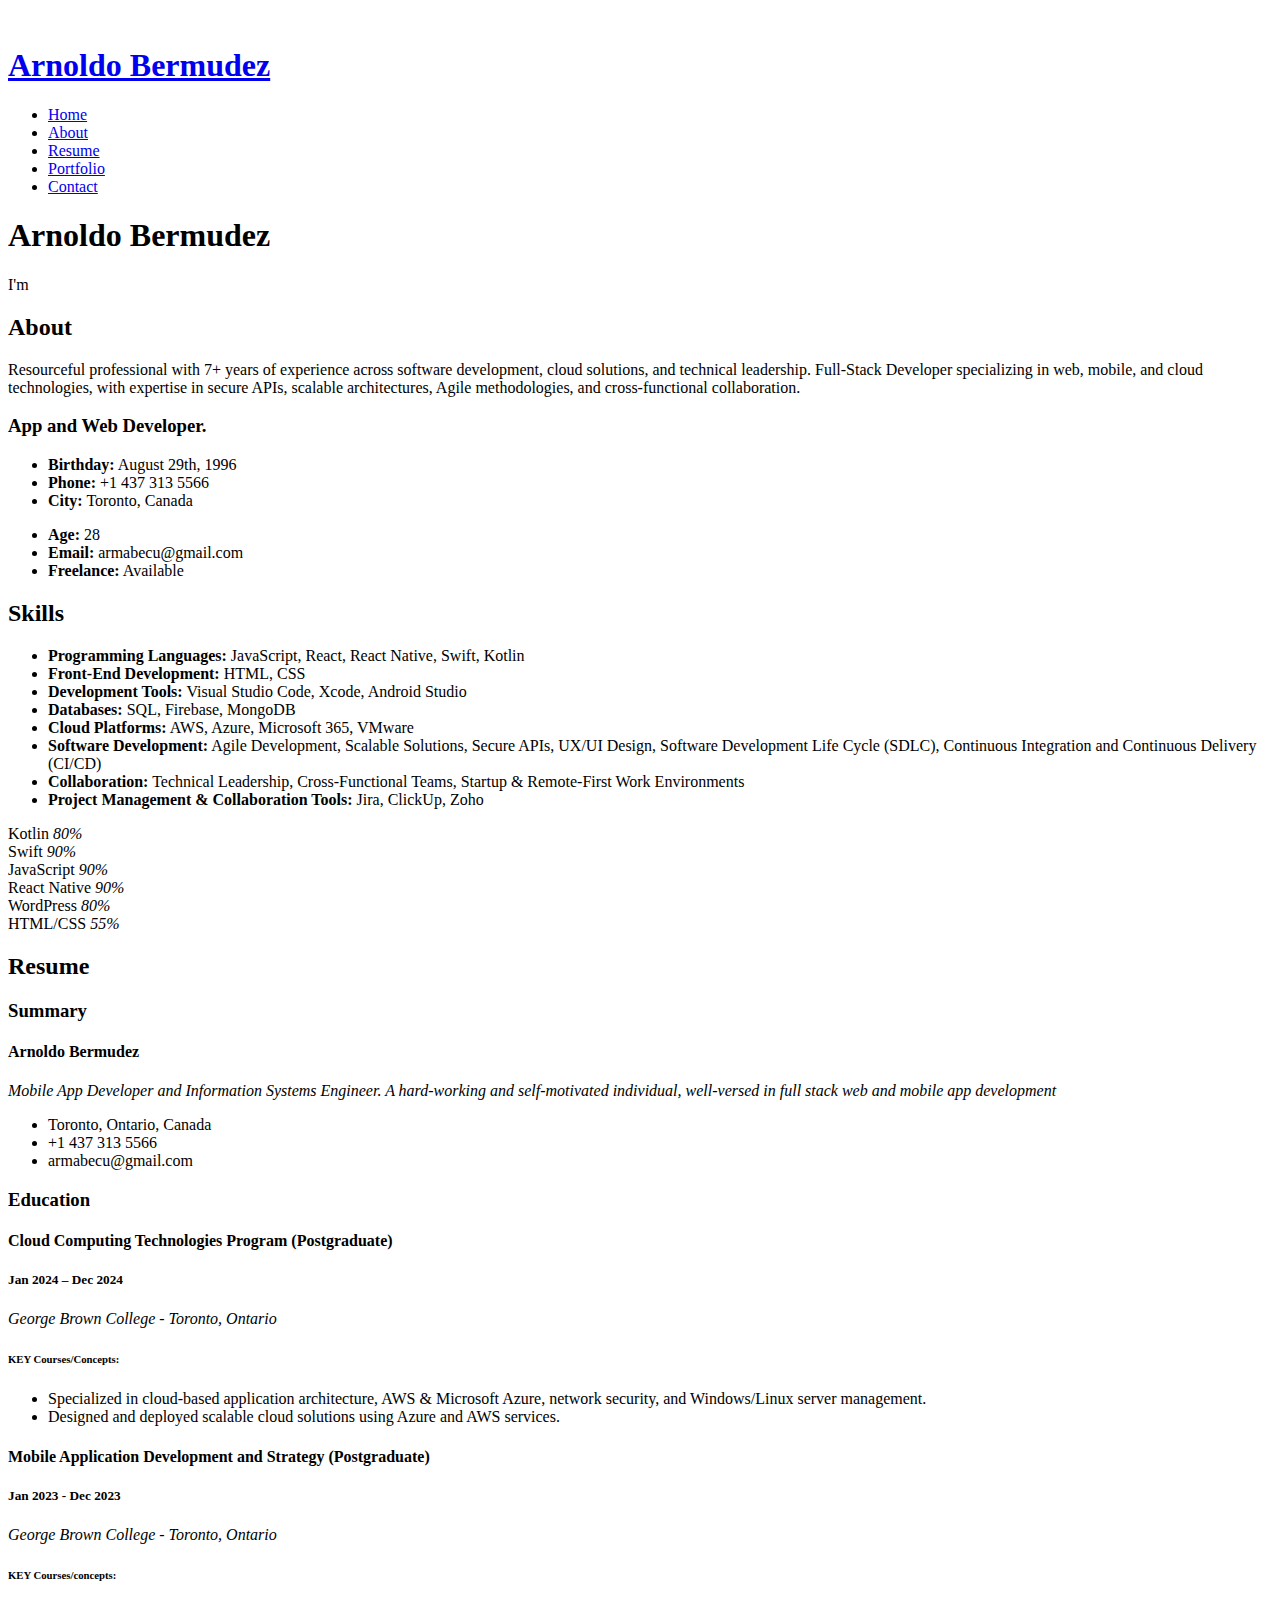
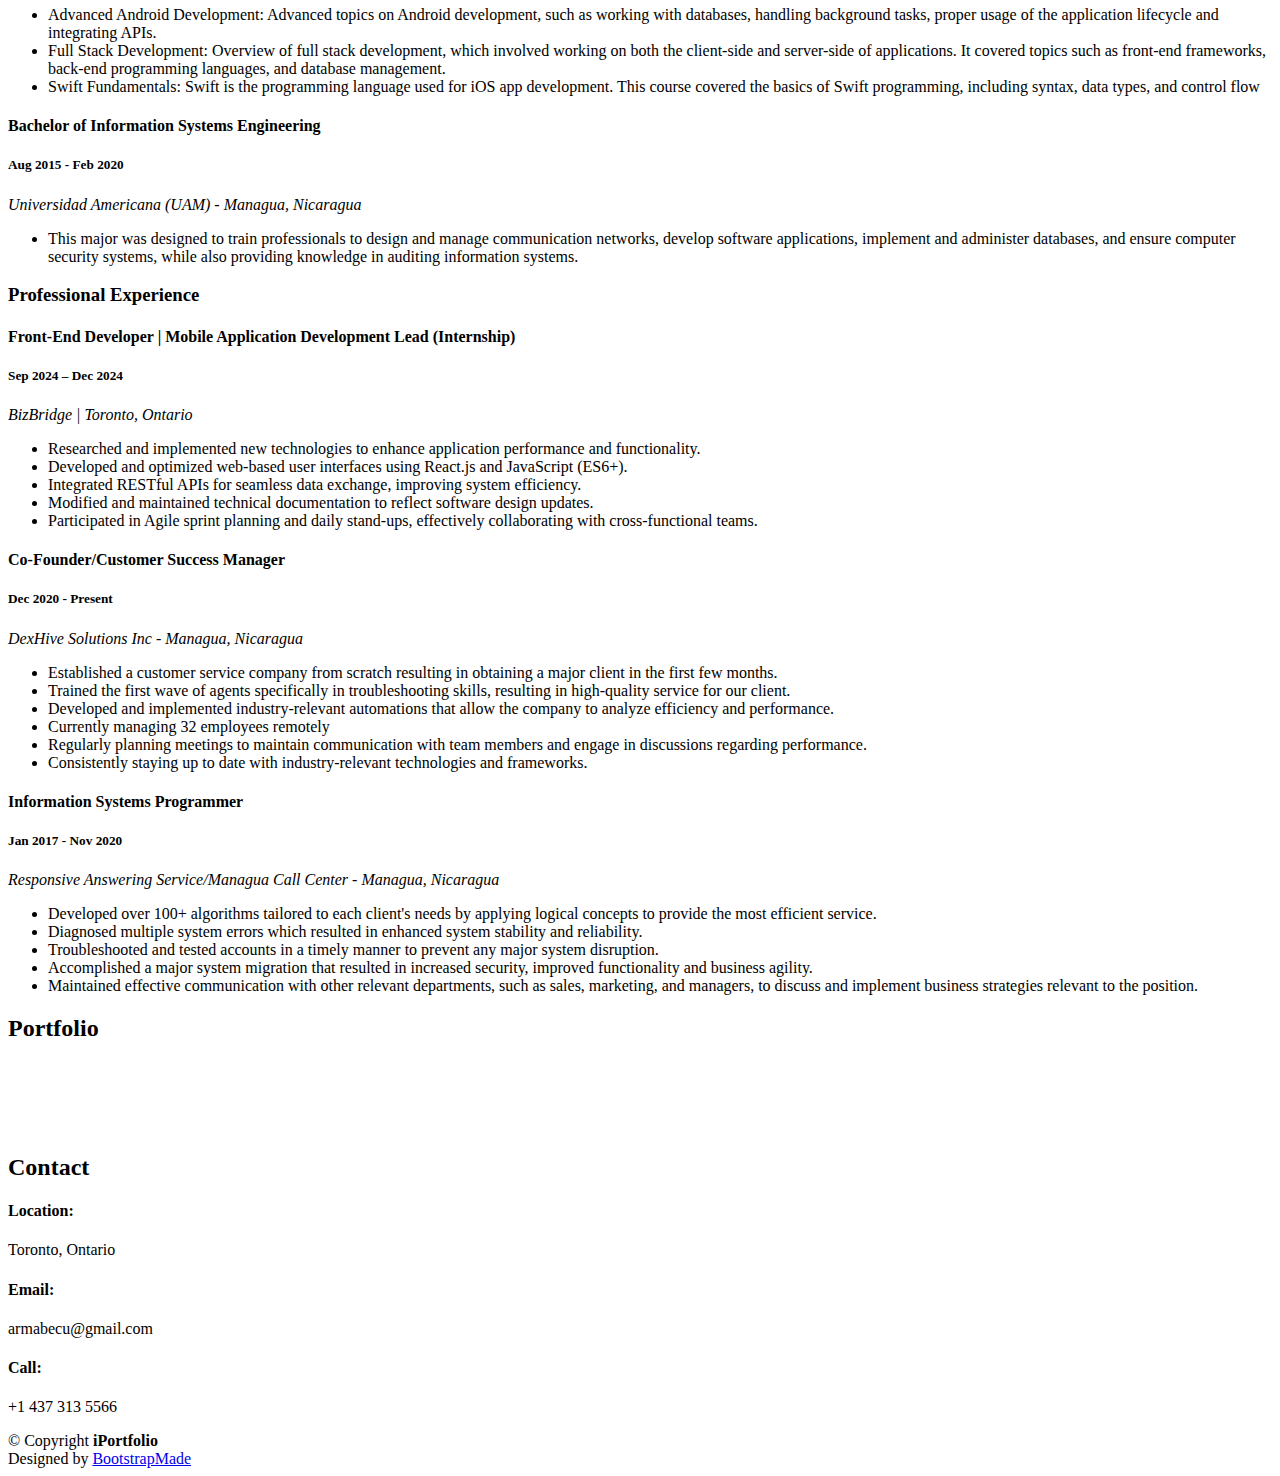
==== commit 0c97af04: "Skills updated" ====
--- a/index.html
+++ b/index.html
@@ -129,13 +129,15 @@
           <h2>Skills</h2>
           <ul>
 
-    <li><strong>Programming Languages:</strong> JavaScript (ES6+), SQL, Java</li>
-    <li><strong>Front-End Development:</strong> React.js, HTML5, CSS3, Responsive Web Design</li>
-    <li><strong>API & Backend Integration:</strong> RESTful APIs, Firebase, Node.js</li>
-    <li><strong>Software Development Life Cycle (SDLC):</strong> Agile (Scrum/Kanban), Version Control (Git, GitHub, Bitbucket)</li>
-    <li><strong>Testing & Debugging:</strong> Unit Testing, Code Reviews</li>
-    <li><strong>Data Management & Optimization:</strong> SQL Queries, Data Processing</li>
-    <li><strong>Collaboration & Documentation:</strong> Technical Writing, Researching New Technologies</li>
+<li><strong>Programming Languages:</strong> JavaScript, React, React Native, Swift, Kotlin</li>
+<li><strong>Front-End Development:</strong> HTML, CSS</li>
+<li><strong>Development Tools:</strong> Visual Studio Code, Xcode, Android Studio</li>
+<li><strong>Databases:</strong> SQL, Firebase, MongoDB</li>
+<li><strong>Cloud Platforms:</strong> AWS, Azure, Microsoft 365, VMware</li>
+<li><strong>Software Development:</strong> Agile Development, Scalable Solutions, Secure APIs, UX/UI Design, Software Development Life Cycle (SDLC), Continuous Integration and Continuous Delivery (CI/CD)</li>
+<li><strong>Collaboration:</strong> Technical Leadership, Cross-Functional Teams, Startup & Remote-First Work Environments</li>
+<li><strong>Project Management & Collaboration Tools:</strong> Jira, ClickUp, Zoho</li>
+
 
           </ul>
 
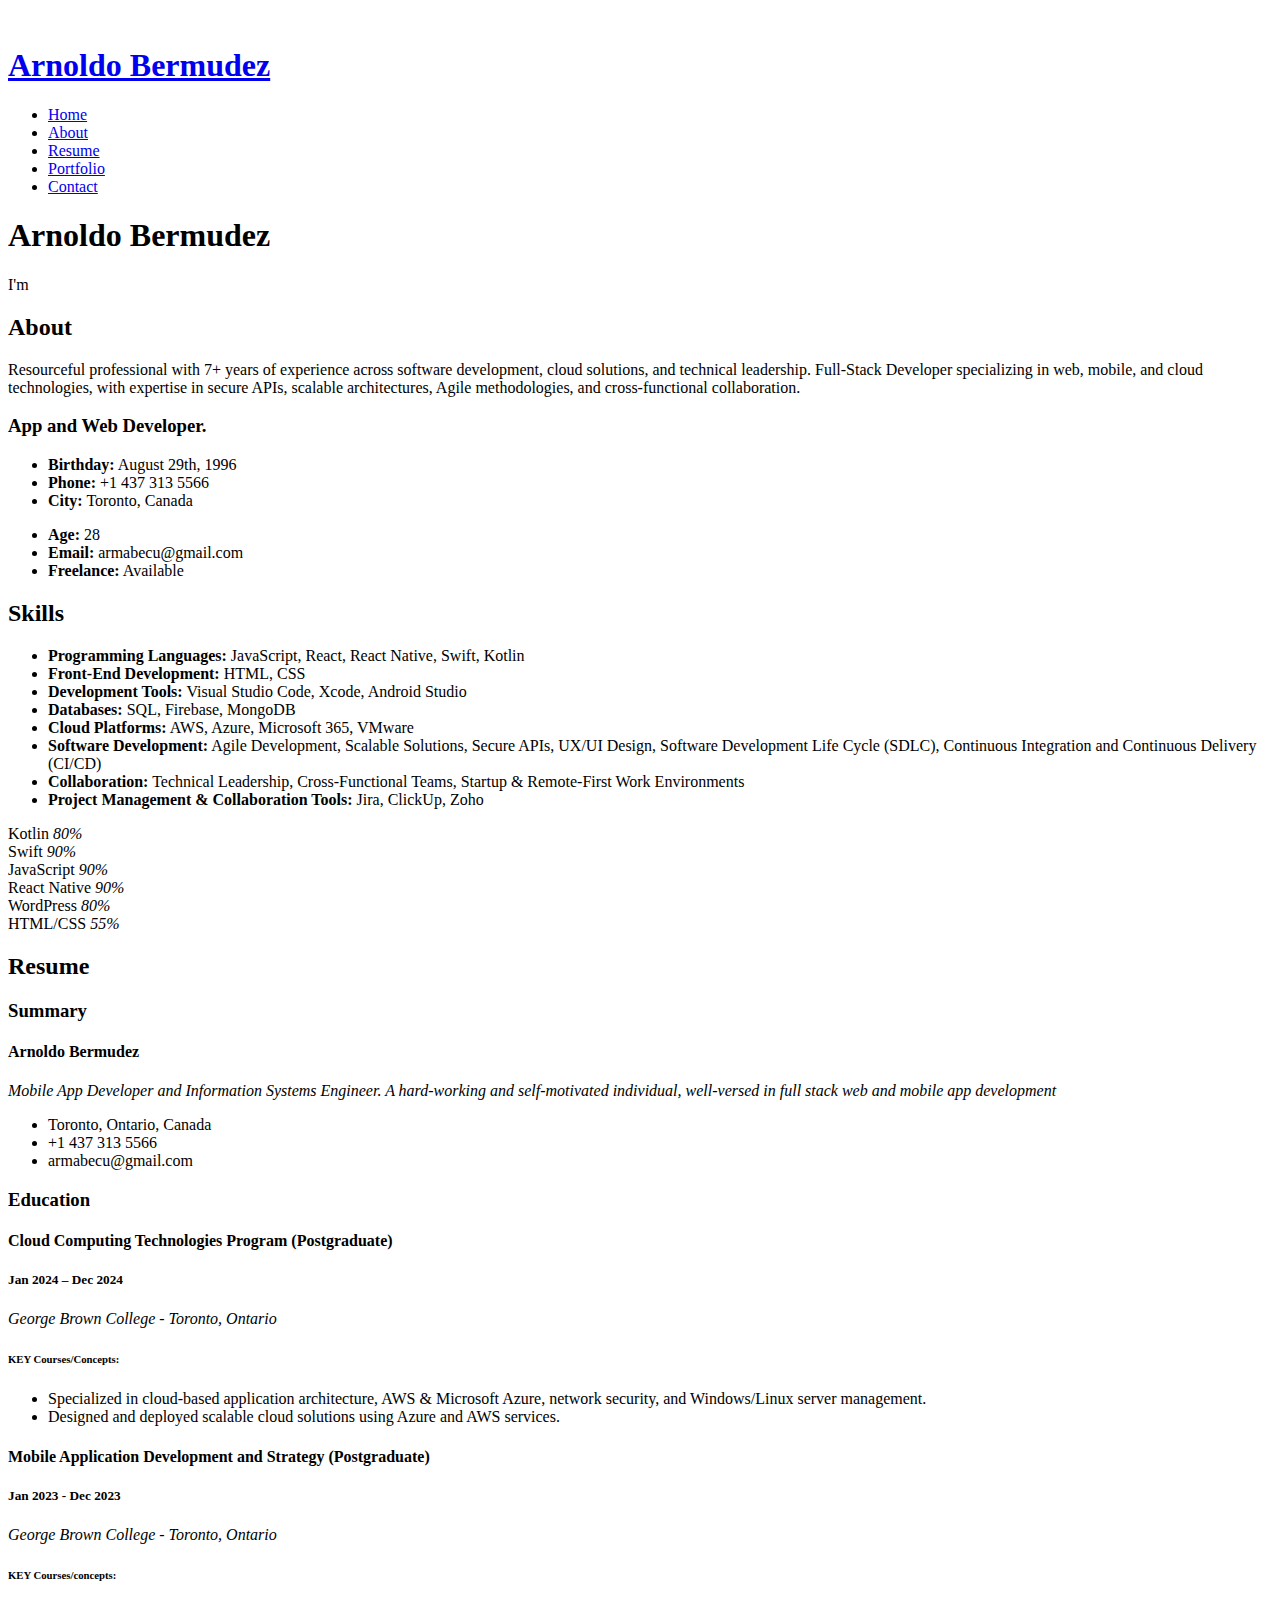
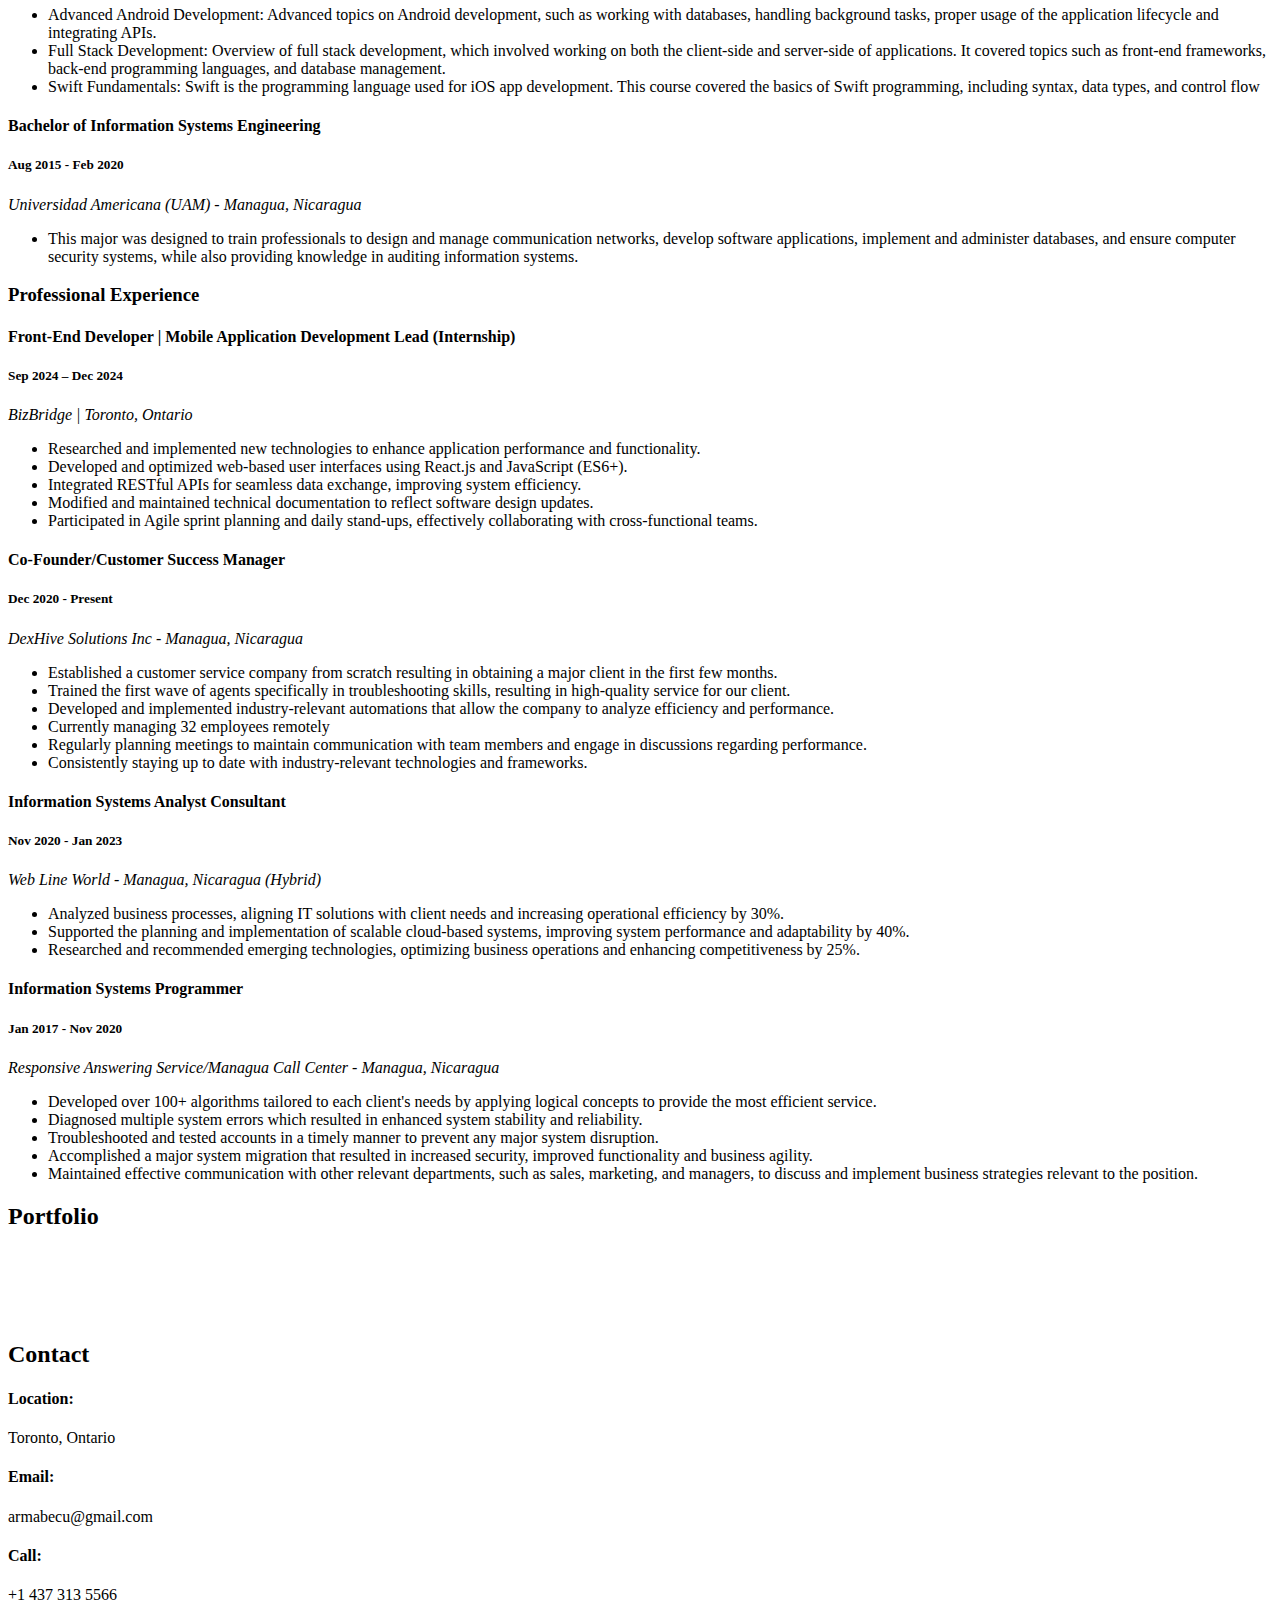
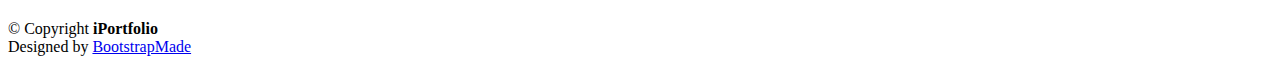
==== commit bf5d9d30: "Work Experience update" ====
--- a/index.html
+++ b/index.html
@@ -304,6 +304,17 @@
               </ul>
             </div>
             <div class="resume-item">
+  <h4>Information Systems Analyst Consultant</h4>
+  <h5>Nov 2020 - Jan 2023</h5>
+  <p><em>Web Line World - Managua, Nicaragua (Hybrid)</em></p>
+  <ul>
+    <li>Analyzed business processes, aligning IT solutions with client needs and increasing operational efficiency by 30%.</li>
+    <li>Supported the planning and implementation of scalable cloud-based systems, improving system performance and adaptability by 40%.</li>
+    <li>Researched and recommended emerging technologies, optimizing business operations and enhancing competitiveness by 25%.</li>
+  </ul>
+</div>
+
+            <div class="resume-item">
               <h4>Information Systems Programmer</h4>
               <h5>Jan 2017 - Nov 2020</h5>
               <p><em>Responsive Answering Service/Managua Call Center - Managua, Nicaragua</em></p>
